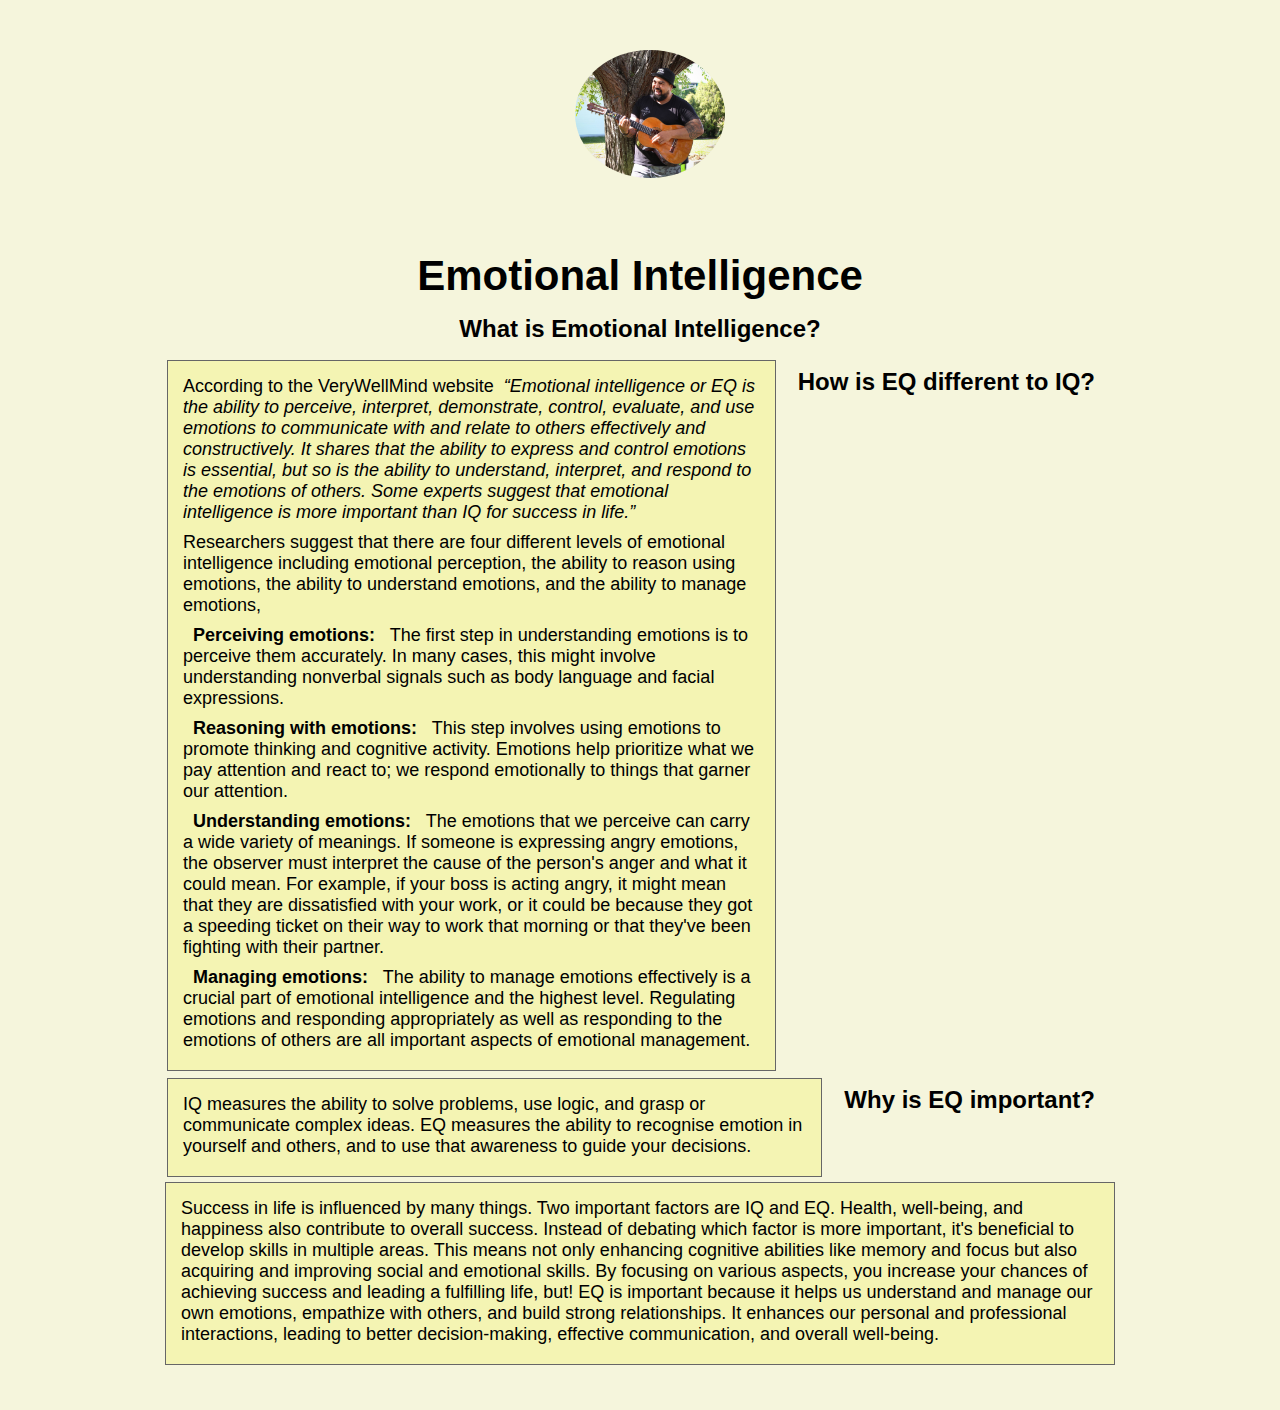
==== Blog/emotional-intelligence.html @ 8bf4deb1 "Adding emotional intelligence to blog" ====
<!DOCTYPE html>
<html lang="en">
<head>
  <meta charset="UTF-8"/>
  <meta name="viewport" content="width=device-width, initial-scale=1"/>
  <title>Emotional Intelligence</title>
  <link href="../styles/html-css.css" rel="stylesheet" type="text/css">
</head>
<body>
<header>
  <div>
    <nav class="nav">
      <div class="nav__logo">
        <a href="../index.html">
          <img src="../Photos/profile button flipped.JPG" alt="my profile pic" class="nav__img">
        </a>
      </div>
    </nav>
  </div> 
</header>
  <div class="wrapper">
    <main>
      <h1>Emotional Intelligence</h1>
    </main>
      <h2><strong>What is Emotional Intelligence?</strong></h2>
        <div class="columns">
          <div class="column">
            <p>
              According to the VeryWellMind website<q cite=”https://www.verywellmind.com/what-is-emotional-intelligence-2795423”>Emotional intelligence or EQ is the ability to perceive, interpret, demonstrate, control, evaluate, and use emotions to communicate with and relate to others effectively and constructively. It shares that the ability to express and control emotions is essential, but so is the ability to understand, interpret, and respond to the emotions of others. Some experts suggest that emotional intelligence is more important than IQ for success in life.</q>
            </p>
            <p>
              Researchers suggest that there are four different levels of emotional intelligence including emotional perception, the ability to reason using emotions, the ability to understand emotions, and the ability to manage emotions,
            </p>
            <p>
              <strong>Perceiving emotions:</strong> The first step in understanding emotions is to perceive them accurately. In many cases, this might involve understanding nonverbal signals such as body language and facial expressions.
            </p>
            <p>
              <strong>Reasoning with emotions:</strong> This step involves using emotions to promote thinking and cognitive activity. Emotions help prioritize what we pay attention and react to; we respond emotionally to things that garner our attention.
            </p>
            <p>
              <strong>Understanding emotions:</strong> The emotions that we perceive can carry a wide variety of meanings. If someone is expressing angry emotions, the observer must interpret the cause of the person's anger and what it could mean. For example, if your boss is acting angry, it might mean that they are dissatisfied with your work, or it could be because they got a speeding ticket on their way to work that morning or that they've been fighting with their partner.
            </p>
            <p>
              <strong>Managing emotions:</strong> The ability to manage emotions effectively is a crucial part of emotional intelligence and the highest level. Regulating emotions and responding appropriately as well as responding to the emotions of others are all important aspects of emotional management.
            </p>
          </div>  
        <h2><strong>How is EQ different to IQ?</strong></h2>
          <div class="column">
            <p>
              IQ measures the ability to solve problems, use logic, and grasp or communicate complex ideas. EQ measures the ability to recognise emotion in yourself and others, and to use that awareness to guide your decisions.
            </p>
          </div>
        <h2><strong>Why is EQ important?</strong></h2>
          <div class="column">
            <p>
              Success in life is influenced by many things. Two important factors are IQ and EQ. Health, well-being, and happiness also contribute to overall success. Instead of debating which factor is more important, it's beneficial to develop skills in multiple areas. This means not only enhancing cognitive abilities like memory and focus but also acquiring and improving social and emotional skills. By focusing on various aspects, you increase your chances of achieving success and leading a fulfilling life, but! EQ is important because it helps us understand and manage our own emotions, empathize with others, and build strong relationships. It enhances our personal and professional interactions, leading to better decision-making, effective communication, and overall well-being.
            </p>
          </div>
        </div>
  </div>
</body>
</html>
---- styles/html-css.css ----
* {
  margin: 5px; padding: 5px;
  font-family: Arial, Helvetica, sans-serif;
}
  
body {
  margin: 0;
  padding: 0;
  background: #f5f5dc;
}

header  {
  padding: 0; margin: 0;
}

h2 {
  text-align: center;
}

.nav__logo {
  width: 100%;
  text-align: center;
}

.nav__img {
  width: 150px;
  border-radius: 50%;
}

.nav__img:hover {
  box-shadow: 0px 0px rgba(2, 113, 149, 0.5);
}

p {
  padding: 0;
  margin-bottom: .5em;
  font-size: 18px;
}

.wrapper {
  padding: 5px;
  max-width: 960px;
  width: 95%;
  margin: 20px auto;
}

main {
  padding: 0 15px;
  text-align: center;
  font-size: 21px;
}

q {
  font-style: italic;
}

.image {
  display: flex;
  justify-content: center;
}

.responsive-image {
  max-width: 100%;
  height: auto;
}

.columns  {
  display: flex;
  flex-flow: row wrap;
  justify-content: center;
  margin: 5px 0;
}

.column {
  flex: 1;
  border: 1px solid #666;
  text-align: left;
  margin: 2px;
  padding: 10px;
  transition: 0.3s;
  background: #f4f4b3;
}

@media only screen and (min-width: 992px) {
  .columns .column {
    margin-bottom: 5px;
    flex-basis: 40%;
  }
  .columns .column:last-child {
    flex-basis: 100%;
    margin: 0;
  }
}

@media only screen and (min-width: 768px) and (max-width: 991px) {
  .columns .column {
  flex-basis: 100%;
  margin: 0 0 5px 0;
  }

  .responsive-image {
    max-width: 100%;
    height: auto;
  }
}

@media only screen and (max-width: 767px) {
  .columns .column {
  flex-basis: 100%;
  margin: 0 0 5px 0;
  }

  .responsive-image {
    display: block;
    max-width: 100%;
    height: auto;
  }
}
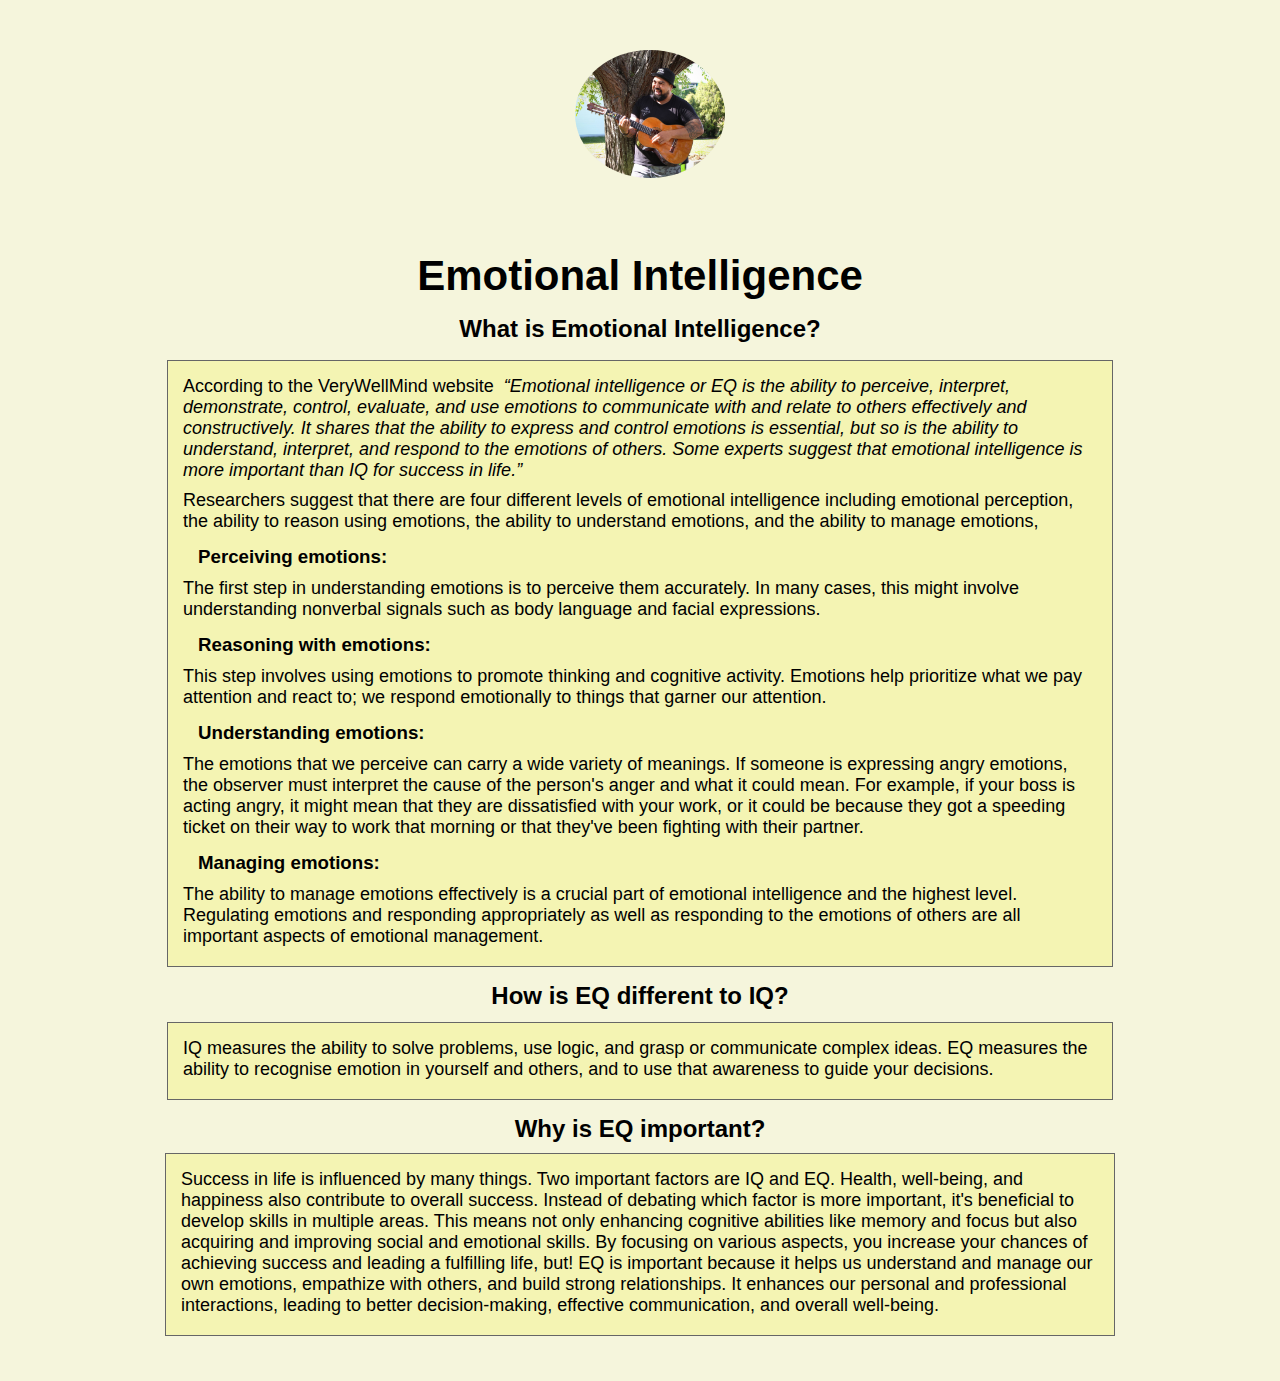
==== commit d810f43b: "added emotional intelligence blog" ====
--- a/Blog/emotional-intelligence.html
+++ b/Blog/emotional-intelligence.html
@@ -31,26 +31,30 @@
             <p>
               Researchers suggest that there are four different levels of emotional intelligence including emotional perception, the ability to reason using emotions, the ability to understand emotions, and the ability to manage emotions,
             </p>
-            <p>
-              <strong>Perceiving emotions:</strong> The first step in understanding emotions is to perceive them accurately. In many cases, this might involve understanding nonverbal signals such as body language and facial expressions.
+              <h3><strong>Perceiving emotions:</strong></h3>
+              <p>
+                    The first step in understanding emotions is to perceive them accurately. In many cases, this might involve understanding nonverbal signals such as body language and facial expressions.
             </p>
-            <p>
-              <strong>Reasoning with emotions:</strong> This step involves using emotions to promote thinking and cognitive activity. Emotions help prioritize what we pay attention and react to; we respond emotionally to things that garner our attention.
+              <h3><strong>Reasoning with emotions:</strong></h3>
+              <p>
+                This step involves using emotions to promote thinking and cognitive activity. Emotions help prioritize what we pay attention and react to; we respond emotionally to things that garner our attention.
             </p>
-            <p>
-              <strong>Understanding emotions:</strong> The emotions that we perceive can carry a wide variety of meanings. If someone is expressing angry emotions, the observer must interpret the cause of the person's anger and what it could mean. For example, if your boss is acting angry, it might mean that they are dissatisfied with your work, or it could be because they got a speeding ticket on their way to work that morning or that they've been fighting with their partner.
+              <h3><strong>Understanding emotions:</strong></h3>
+              <p>
+                The emotions that we perceive can carry a wide variety of meanings. If someone is expressing angry emotions, the observer must interpret the cause of the person's anger and what it could mean. For example, if your boss is acting angry, it might mean that they are dissatisfied with your work, or it could be because they got a speeding ticket on their way to work that morning or that they've been fighting with their partner.
             </p>
-            <p>
-              <strong>Managing emotions:</strong> The ability to manage emotions effectively is a crucial part of emotional intelligence and the highest level. Regulating emotions and responding appropriately as well as responding to the emotions of others are all important aspects of emotional management.
+              <h3><strong>Managing emotions:</strong></h3>
+              <p>
+                The ability to manage emotions effectively is a crucial part of emotional intelligence and the highest level. Regulating emotions and responding appropriately as well as responding to the emotions of others are all important aspects of emotional management.
             </p>
           </div>  
-        <h2><strong>How is EQ different to IQ?</strong></h2>
+          <h2><strong>How is EQ different to IQ?</strong></h2>
           <div class="column">
             <p>
               IQ measures the ability to solve problems, use logic, and grasp or communicate complex ideas. EQ measures the ability to recognise emotion in yourself and others, and to use that awareness to guide your decisions.
             </p>
           </div>
-        <h2><strong>Why is EQ important?</strong></h2>
+          <h2><strong>Why is EQ important?</strong></h2>
           <div class="column">
             <p>
               Success in life is influenced by many things. Two important factors are IQ and EQ. Health, well-being, and happiness also contribute to overall success. Instead of debating which factor is more important, it's beneficial to develop skills in multiple areas. This means not only enhancing cognitive abilities like memory and focus but also acquiring and improving social and emotional skills. By focusing on various aspects, you increase your chances of achieving success and leading a fulfilling life, but! EQ is important because it helps us understand and manage our own emotions, empathize with others, and build strong relationships. It enhances our personal and professional interactions, leading to better decision-making, effective communication, and overall well-being.
--- a/styles/html-css.css
+++ b/styles/html-css.css
@@ -66,7 +66,7 @@
 
 .columns  {
   display: flex;
-  flex-flow: row wrap;
+  flex-flow: column wrap;
   justify-content: center;
   margin: 5px 0;
 }
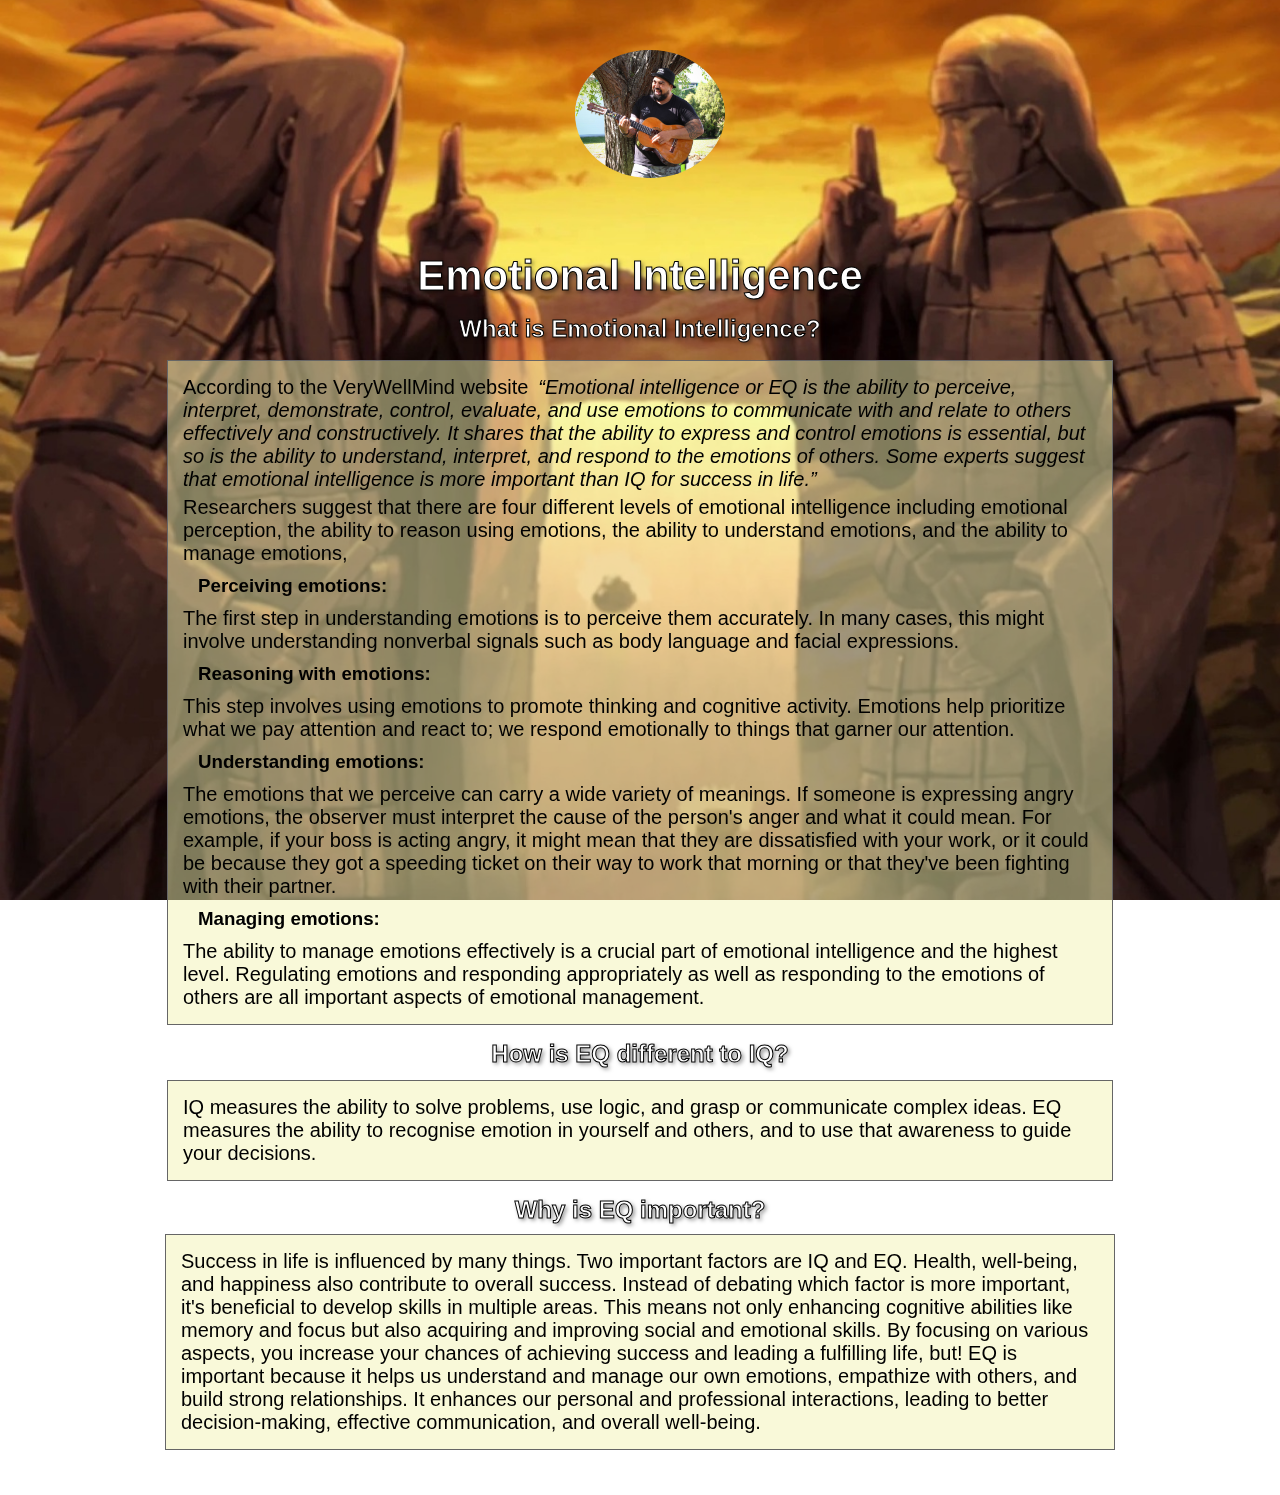
==== commit b9be9f0f: "added background to all blog pages" ====
--- a/Blog/emotional-intelligence.html
+++ b/Blog/emotional-intelligence.html
@@ -7,6 +7,7 @@
   <link href="../styles/html-css.css" rel="stylesheet" type="text/css">
 </head>
 <body>
+  <div id="waterfall" alt="valley-of-the-end-naruto"></div>
 <header>
   <div>
     <nav class="nav">
--- a/styles/html-css.css
+++ b/styles/html-css.css
@@ -6,15 +6,43 @@
 body {
   margin: 0;
   padding: 0;
-  background: #f5f5dc;
+}
+
+#waterfall {
+  background-image: url('../Photos/Final_Valley1.jpg');
+  background-size: cover;
+  position: fixed;
+  top: 0;
+  left: 0;
+  width: 100vw;
+  height: 100vh;
+  z-index: -1;
+  background-color: black;
+  background-repeat: no-repeat;
+  background-position: center;
+  box-sizing: border-box;
+  margin: 0;
+  padding: 0;
 }
 
 header  {
   padding: 0; margin: 0;
 }
 
+h1 {
+  text-align: center;
+  color: white;
+  text-shadow: 2px 2px 4px rgba(0, 0, 0, 0.5);
+  -webkit-text-stroke: 1px black;
+  text-shadow: 1px black;
+}
+
 h2 {
   text-align: center;
+  color: white;
+  text-shadow: 2px 2px 4px rgba(0, 0, 0, 0.5);
+  -webkit-text-stroke: 1px black;
+  text-shadow: 1px black;
 }
 
 .nav__logo {
@@ -33,8 +61,7 @@
 
 p {
   padding: 0;
-  margin-bottom: .5em;
-  font-size: 18px;
+  font-size: 20px;
 }
 
 .wrapper {
@@ -78,7 +105,7 @@
   margin: 2px;
   padding: 10px;
   transition: 0.3s;
-  background: #f4f4b3;
+  background-color: rgba(244, 244, 179, 0.5);
 }
 
 @media only screen and (min-width: 992px) {
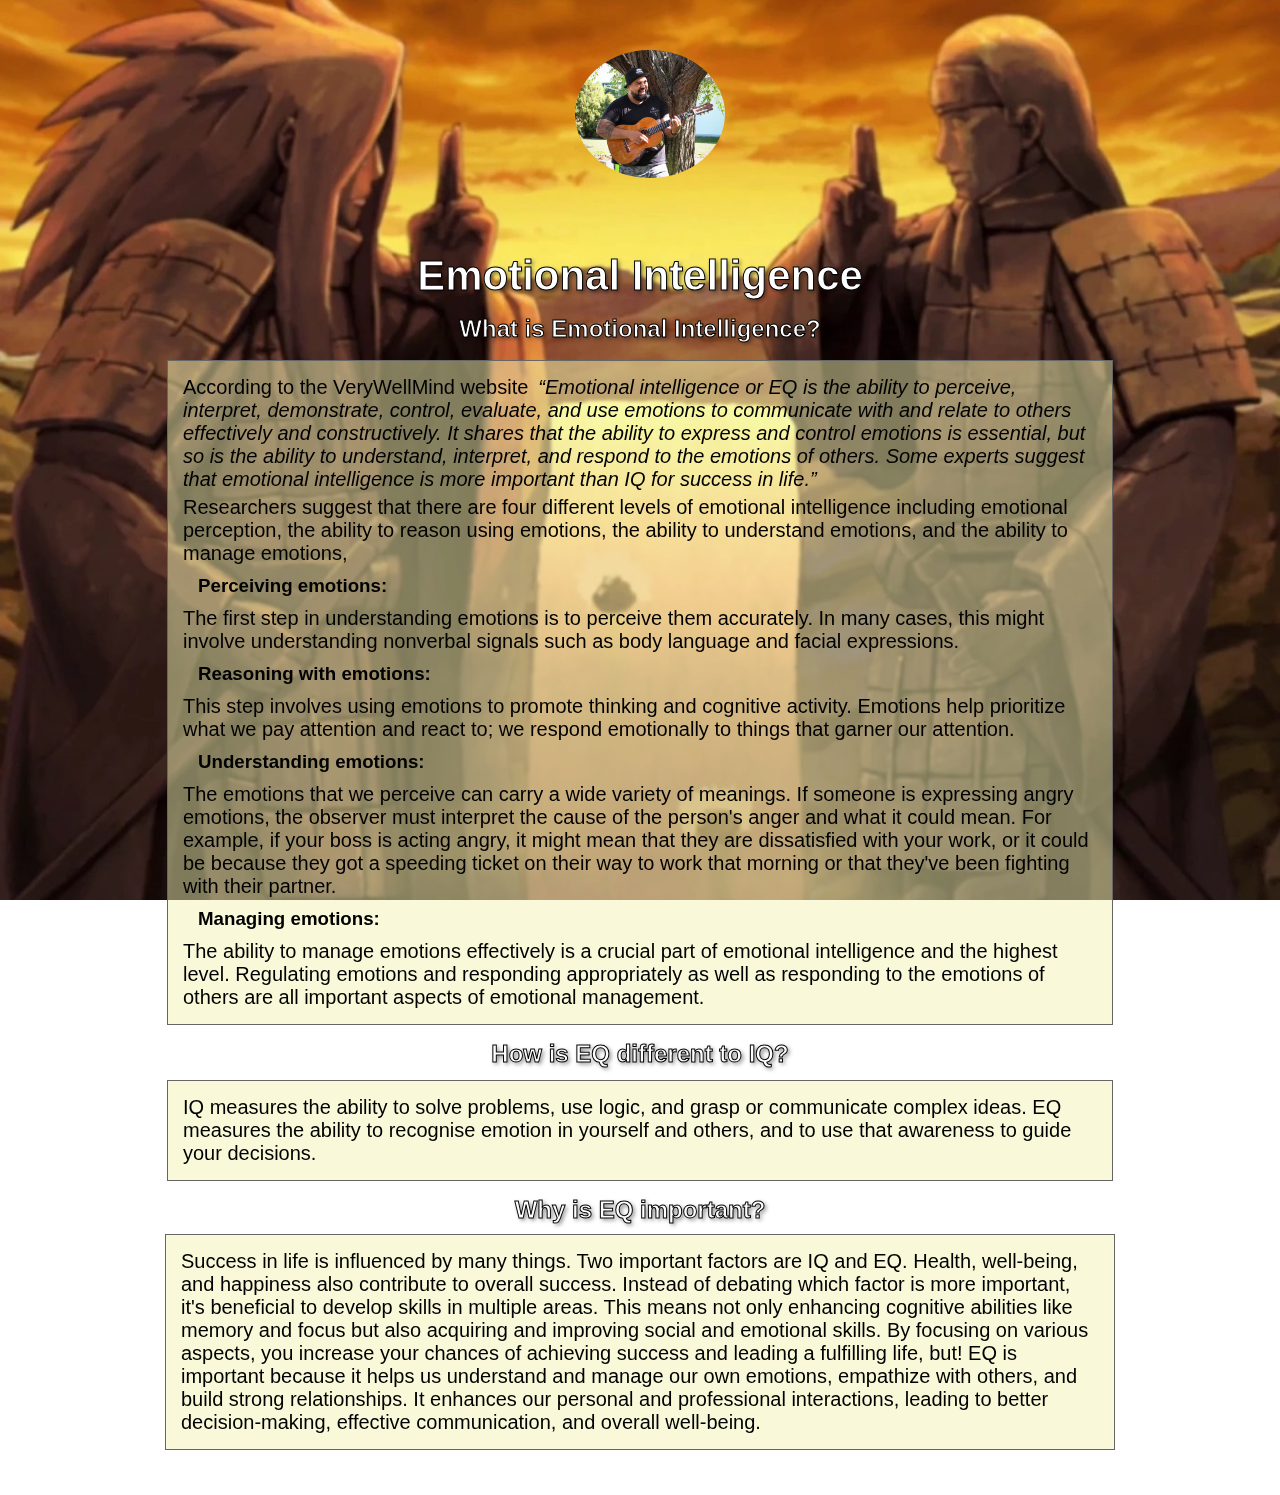
==== commit baa085d1: "changed photo for blog page button" ====
--- a/Blog/emotional-intelligence.html
+++ b/Blog/emotional-intelligence.html
@@ -13,7 +13,7 @@
     <nav class="nav">
       <div class="nav__logo">
         <a href="../index.html">
-          <img src="../Photos/profile button flipped.JPG" alt="my profile pic" class="nav__img">
+          <img src="../Photos/profile button.JPG" alt="my profile pic" class="nav__img">
         </a>
       </div>
     </nav>
--- a/styles/html-css.css
+++ b/styles/html-css.css
@@ -29,15 +29,7 @@
   padding: 0; margin: 0;
 }
 
-h1 {
-  text-align: center;
-  color: white;
-  text-shadow: 2px 2px 4px rgba(0, 0, 0, 0.5);
-  -webkit-text-stroke: 1px black;
-  text-shadow: 1px black;
-}
-
-h2 {
+h1, h2 {
   text-align: center;
   color: white;
   text-shadow: 2px 2px 4px rgba(0, 0, 0, 0.5);
@@ -91,13 +83,6 @@
   height: auto;
 }
 
-.columns  {
-  display: flex;
-  flex-flow: column wrap;
-  justify-content: center;
-  margin: 5px 0;
-}
-
 .column {
   flex: 1;
   border: 1px solid #666;
@@ -106,6 +91,13 @@
   padding: 10px;
   transition: 0.3s;
   background-color: rgba(244, 244, 179, 0.5);
+}
+
+.columns  {
+  display: flex;
+  flex-flow: column wrap;
+  justify-content: center;
+  margin: 5px 0;
 }
 
 @media only screen and (min-width: 992px) {
@@ -122,7 +114,7 @@
 @media only screen and (min-width: 768px) and (max-width: 991px) {
   .columns .column {
   flex-basis: 100%;
-  margin: 0 0 5px 0;
+  margin: 0;
   }
 
   .responsive-image {
@@ -134,7 +126,7 @@
 @media only screen and (max-width: 767px) {
   .columns .column {
   flex-basis: 100%;
-  margin: 0 0 5px 0;
+  margin: 0;
   }
 
   .responsive-image {
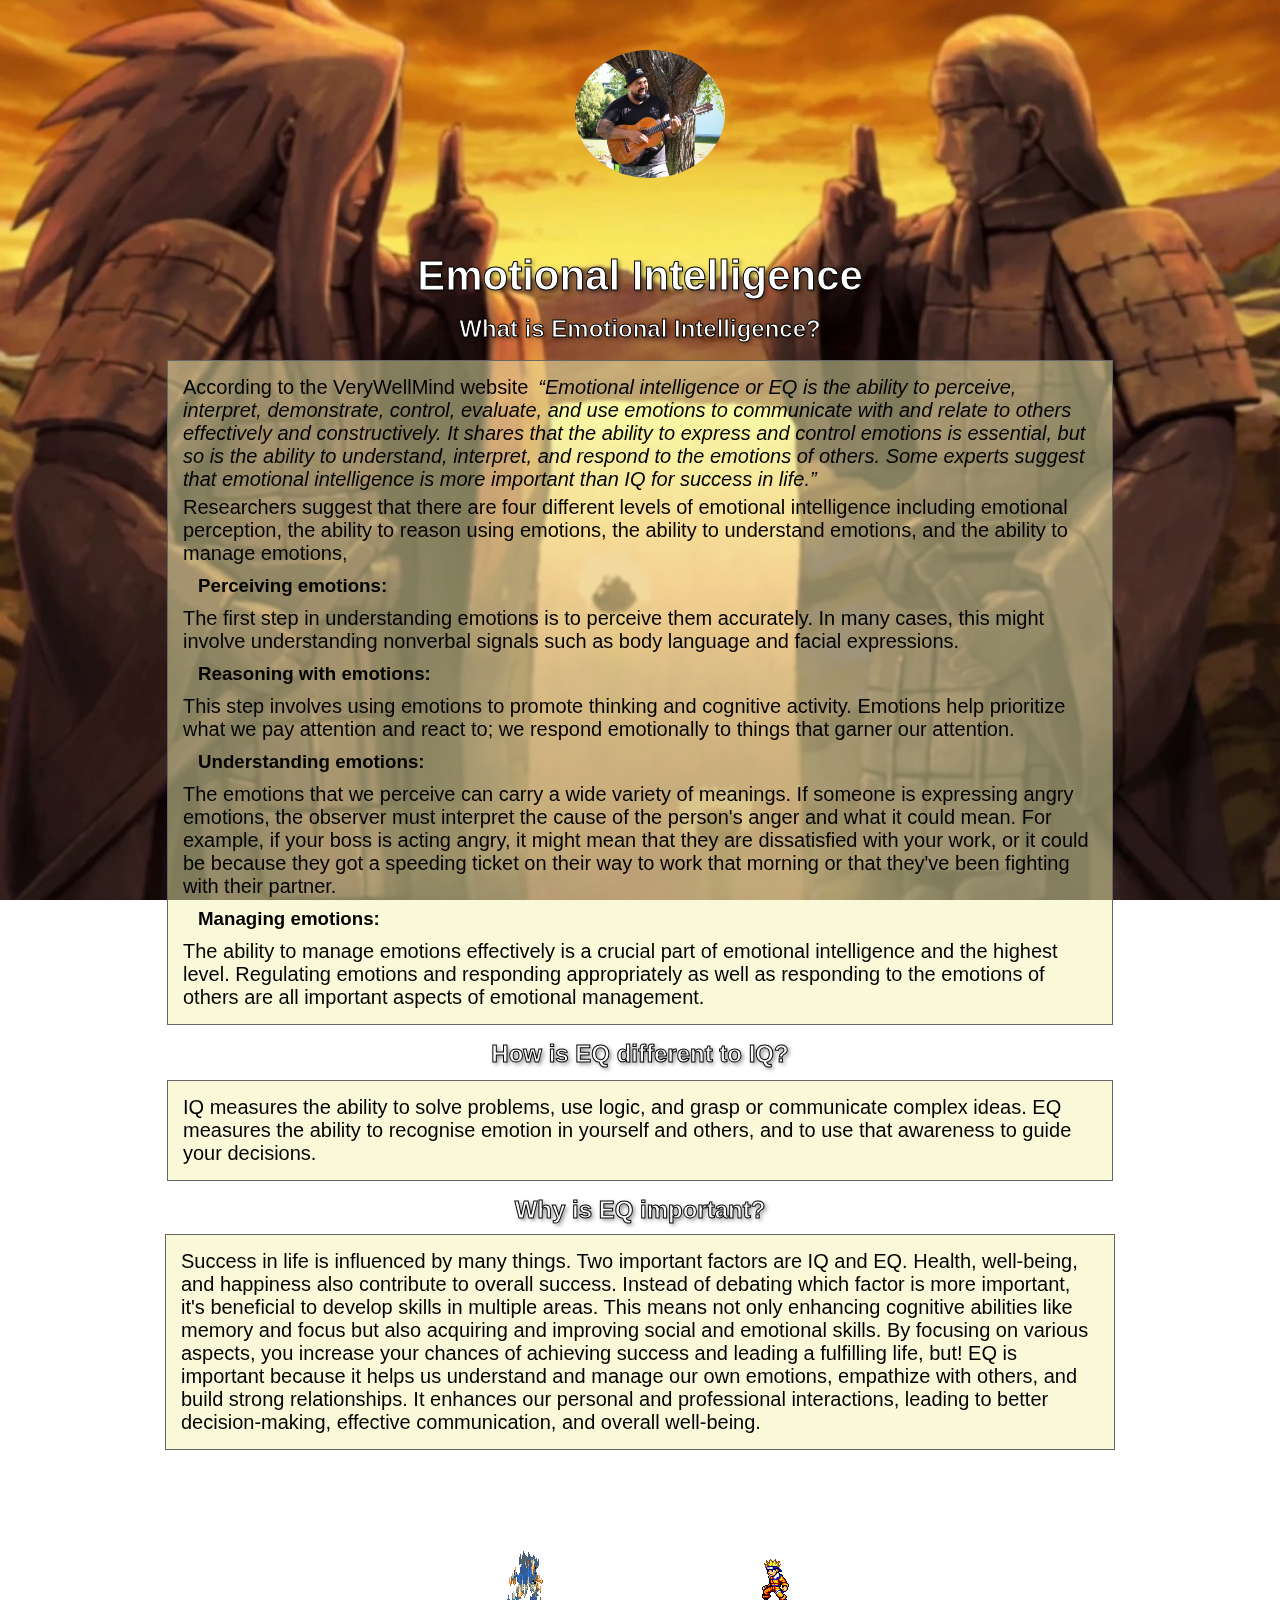
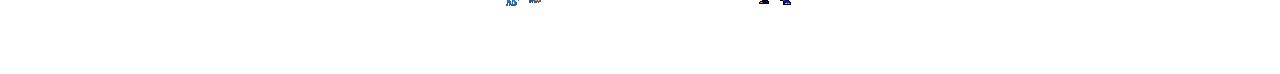
==== commit 5f54ab12: "added a footer button" ====
--- a/Blog/emotional-intelligence.html
+++ b/Blog/emotional-intelligence.html
@@ -63,5 +63,14 @@
           </div>
         </div>
   </div>
+  <footer>
+      <nav class="nav">
+        <div class="nav_gif">
+          <a href="../index.html">
+            <img src="../Photos/Naruto_vs_Sasuke_7 gif.gif" alt="naruto-sasuke">
+          </a>
+        </div>
+      </nav>
+  </footer>
 </body>
 </html>--- a/styles/html-css.css
+++ b/styles/html-css.css
@@ -100,6 +100,13 @@
   margin: 5px 0;
 }
 
+.nav_gif {
+  width: 100%;
+  text-align: center;
+  border-radius: 100%;
+}
+
+
 @media only screen and (min-width: 992px) {
   .columns .column {
     margin-bottom: 5px;
